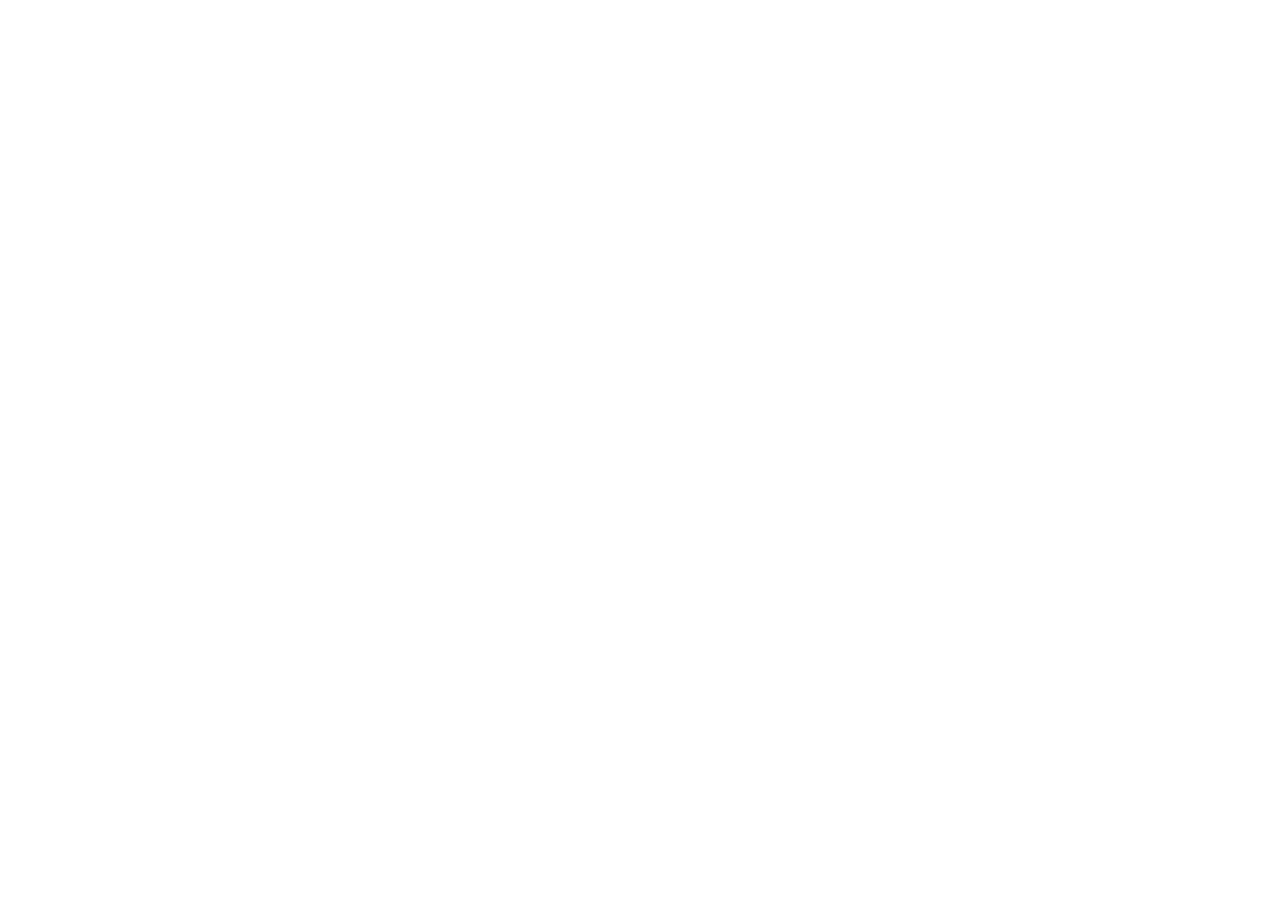
==== src/index.html @ 1d9fc6fa "[JS] Rock Paper Scissor finished" ====
<!DOCTYPE html>
<html lang="en">
<head>
	<meta charset="UTF-8">
	<title></title>
</head>
<body>
	<script>
		"use strict"

		/* randomly return Rock, Paper, or Scissors */
		function computerPlay() {
			let options = ["rock", "paper", "scissor"];
			return options[Math.floor(Math.random() * 3)];
		}

		/* choose what to do */
		function playerPlay() {
			let hand = prompt("Rock, Paper, or Scissor?").toLowerCase()
			return hand;
		}

		/* evaluate */
		function fight(player, computer) {
			let p = player[0];
			let c = computer[0];
			let result = ''
			if(fight.win == undefined) 
				fight.win = 0;
			if(fight.lost == undefined) 
				fight.lost = 0;
			if(fight.draw == undefined) 
				fight.draw = 0;

			if(p=='r' && c=='r') {
				result = "Draw";
				fight.draw++;
			} else if(p=='p' && c=='p') {
				result = "Draw";
				fight.draw++;
			} else if(p=='s' && c=='s') {
				result = "Draw";
				fight.draw++;
			} else if(p=='r' && c=='p') {
				result = "Player Lost.";
				fight.lost++;
			} else if(p=='r' && c=='s') {
				result = "Player Won.";
				fight.win++;
			} else if(p=='p' && c=='r') {
				result = "Player Won.";
				fight.win++;
			} else if(p=='p' && c=='s') {
				result = "Player Lost.";
				fight.lost++;
			} else if(p=='s' && c=='r') {
				result = "Player Lost.";
				fight.lost++;
			} else {
				result = "Player Won.";
				fight.win++;
			}

			return [result, fight.win, fight.lost, fight.draw];
		}

		function play() {
			for(let i=0; i<5; ++i) {
				let computer = computerPlay();
				let player = playerPlay();
				let result = fight(player, computer);

				console.log("Player: [" + player.toUpperCase() +"]");
				console.log("Computer: [" + computer.toUpperCase() + "]");
				console.log("Result: " + result[0] + "\n");
				console.log("Win/Lost/Draw: " + result[1] + "/" + result[2] + "/" + result[3]);
			}
		}

		play();
	</script>
	
</body>
</html>
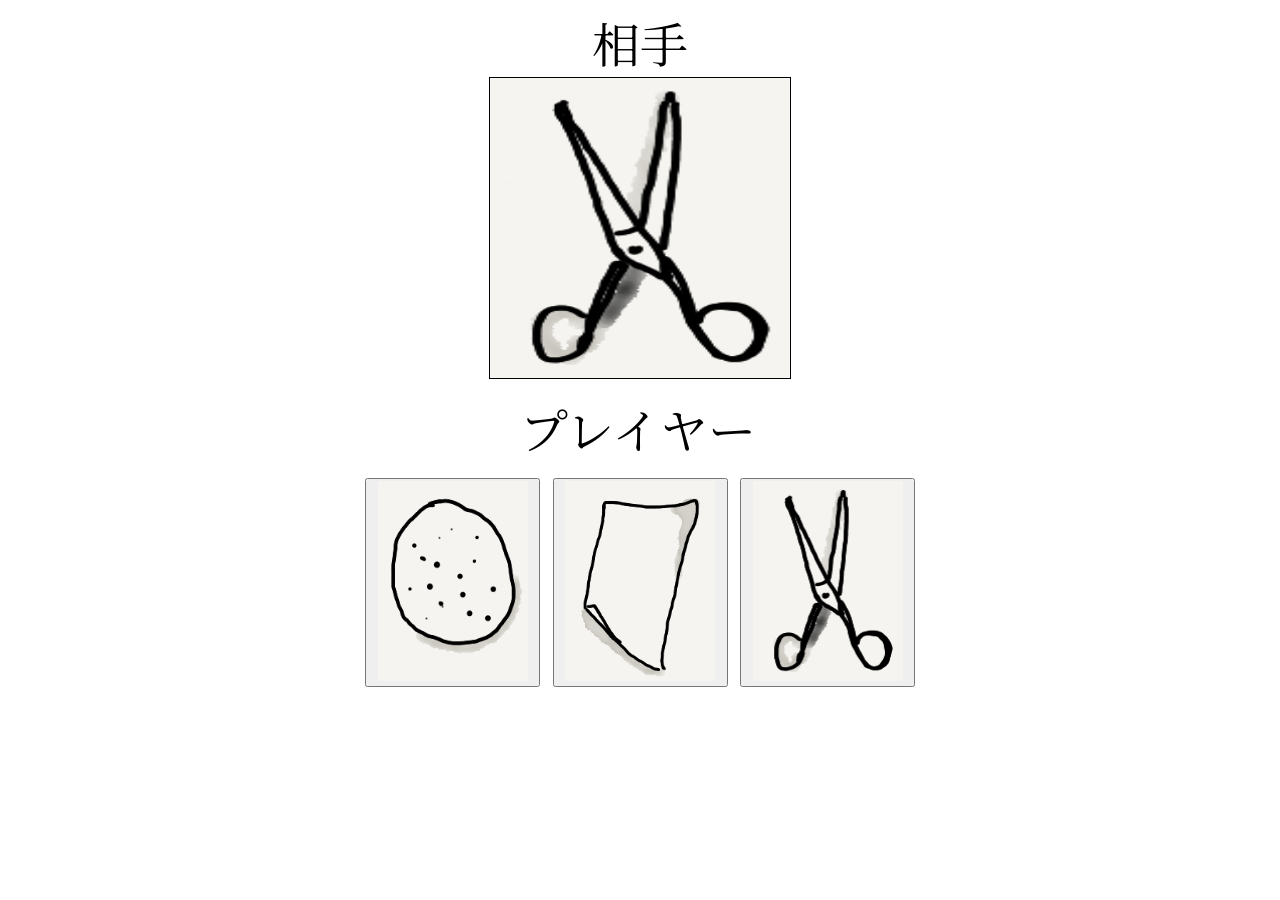
==== commit 6f5980be: "rock paper scissor web project done" ====
--- a/src/index.html
+++ b/src/index.html
@@ -1,84 +1,33 @@
 <!DOCTYPE html>
 <html lang="en">
-<head>
-	<meta charset="UTF-8">
-	<title></title>
-</head>
-<body>
-	<script>
-		"use strict"
-
-		/* randomly return Rock, Paper, or Scissors */
-		function computerPlay() {
-			let options = ["rock", "paper", "scissor"];
-			return options[Math.floor(Math.random() * 3)];
-		}
-
-		/* choose what to do */
-		function playerPlay() {
-			let hand = prompt("Rock, Paper, or Scissor?").toLowerCase()
-			return hand;
-		}
-
-		/* evaluate */
-		function fight(player, computer) {
-			let p = player[0];
-			let c = computer[0];
-			let result = ''
-			if(fight.win == undefined) 
-				fight.win = 0;
-			if(fight.lost == undefined) 
-				fight.lost = 0;
-			if(fight.draw == undefined) 
-				fight.draw = 0;
-
-			if(p=='r' && c=='r') {
-				result = "Draw";
-				fight.draw++;
-			} else if(p=='p' && c=='p') {
-				result = "Draw";
-				fight.draw++;
-			} else if(p=='s' && c=='s') {
-				result = "Draw";
-				fight.draw++;
-			} else if(p=='r' && c=='p') {
-				result = "Player Lost.";
-				fight.lost++;
-			} else if(p=='r' && c=='s') {
-				result = "Player Won.";
-				fight.win++;
-			} else if(p=='p' && c=='r') {
-				result = "Player Won.";
-				fight.win++;
-			} else if(p=='p' && c=='s') {
-				result = "Player Lost.";
-				fight.lost++;
-			} else if(p=='s' && c=='r') {
-				result = "Player Lost.";
-				fight.lost++;
-			} else {
-				result = "Player Won.";
-				fight.win++;
-			}
-
-			return [result, fight.win, fight.lost, fight.draw];
-		}
-
-		function play() {
-			for(let i=0; i<5; ++i) {
-				let computer = computerPlay();
-				let player = playerPlay();
-				let result = fight(player, computer);
-
-				console.log("Player: [" + player.toUpperCase() +"]");
-				console.log("Computer: [" + computer.toUpperCase() + "]");
-				console.log("Result: " + result[0] + "\n");
-				console.log("Win/Lost/Draw: " + result[1] + "/" + result[2] + "/" + result[3]);
-			}
-		}
-
-		play();
-	</script>
-	
-</body>
+	<head>
+		<meta charset="UTF-8">
+		<link rel="stylesheet"  href="../style/style.css">
+		<link href="https://fonts.googleapis.com/css2?family=Noto+Serif+JP:wght@900&display=swap" rel="stylesheet">
+		<title>じゃんけんぽん</title>
+	</head>
+	<body>
+		<div id="game-screen">
+			<span>相手</span>
+			<div id="computer-selection">
+				<img src="../assets/rock.png" alt="computer choice">
+			</div>
+			<span>プレイヤー</span>
+			<div id="player-selection">
+				<button id="btn-rock" value="rock" onclick="playRound(this.value)">
+					<img src="../assets/rock.png" alt="rock">
+				</button>
+				<button id="btn-paper" value="paper" onclick="playRound(this.value)">
+					<img src="../assets/paper.png" alt="paper">
+				</button>
+				<button id="btn-scissor" value="scissor" onclick="playRound(this.value)">
+					<img src="../assets/scissor.png" alt="scissor">
+				</button>
+			</div>
+		</div>
+		<div id="result">
+			<span class="result-final"></span>
+		</div>
+	</body>
+	<script src="../js/logic.js"></script>
 </html>
--- a/style/style.css
+++ b/style/style.css
@@ -0,0 +1,65 @@
+body {
+	font-family: 'Noto Serif JP', serif;
+}
+
+#game-screen {
+	flex-direction: column;
+}
+
+#game-screen span:nth-child(1) {
+	display: block;
+	width: 2em;
+	font-size: 3em;
+	margin: 0 auto;
+}
+
+#game-screen span:nth-child(3) {
+	display: block;
+	width: 5em;
+	font-size: 3em;
+	margin: 15px auto;
+}
+
+#computer-selection {
+	border: 1px solid black;
+	width: 300px;
+	height: 300px;
+	margin: 0 auto;
+}
+
+#computer-selection img {
+	width: 300px;
+	height: 300px;
+}
+
+div#player-selection {
+	display: flex;
+	justify-content: space-between;
+	width: 550px;
+	margin: 0 auto;
+}
+
+#player-selection button img {
+	width: 150px;
+	height: 200px;
+}
+
+#player-selection button {
+	width: 175px;
+}
+
+#result {
+	width: 300px;
+	margin: 10px auto;
+}
+
+.result-final {
+	font-size: 1.5em;
+	text-align: center;
+}
+
+button:disabled,
+button[disabled]{
+	border: 2px solid #ff00009e;
+	background-color: #ff00009e;
+}
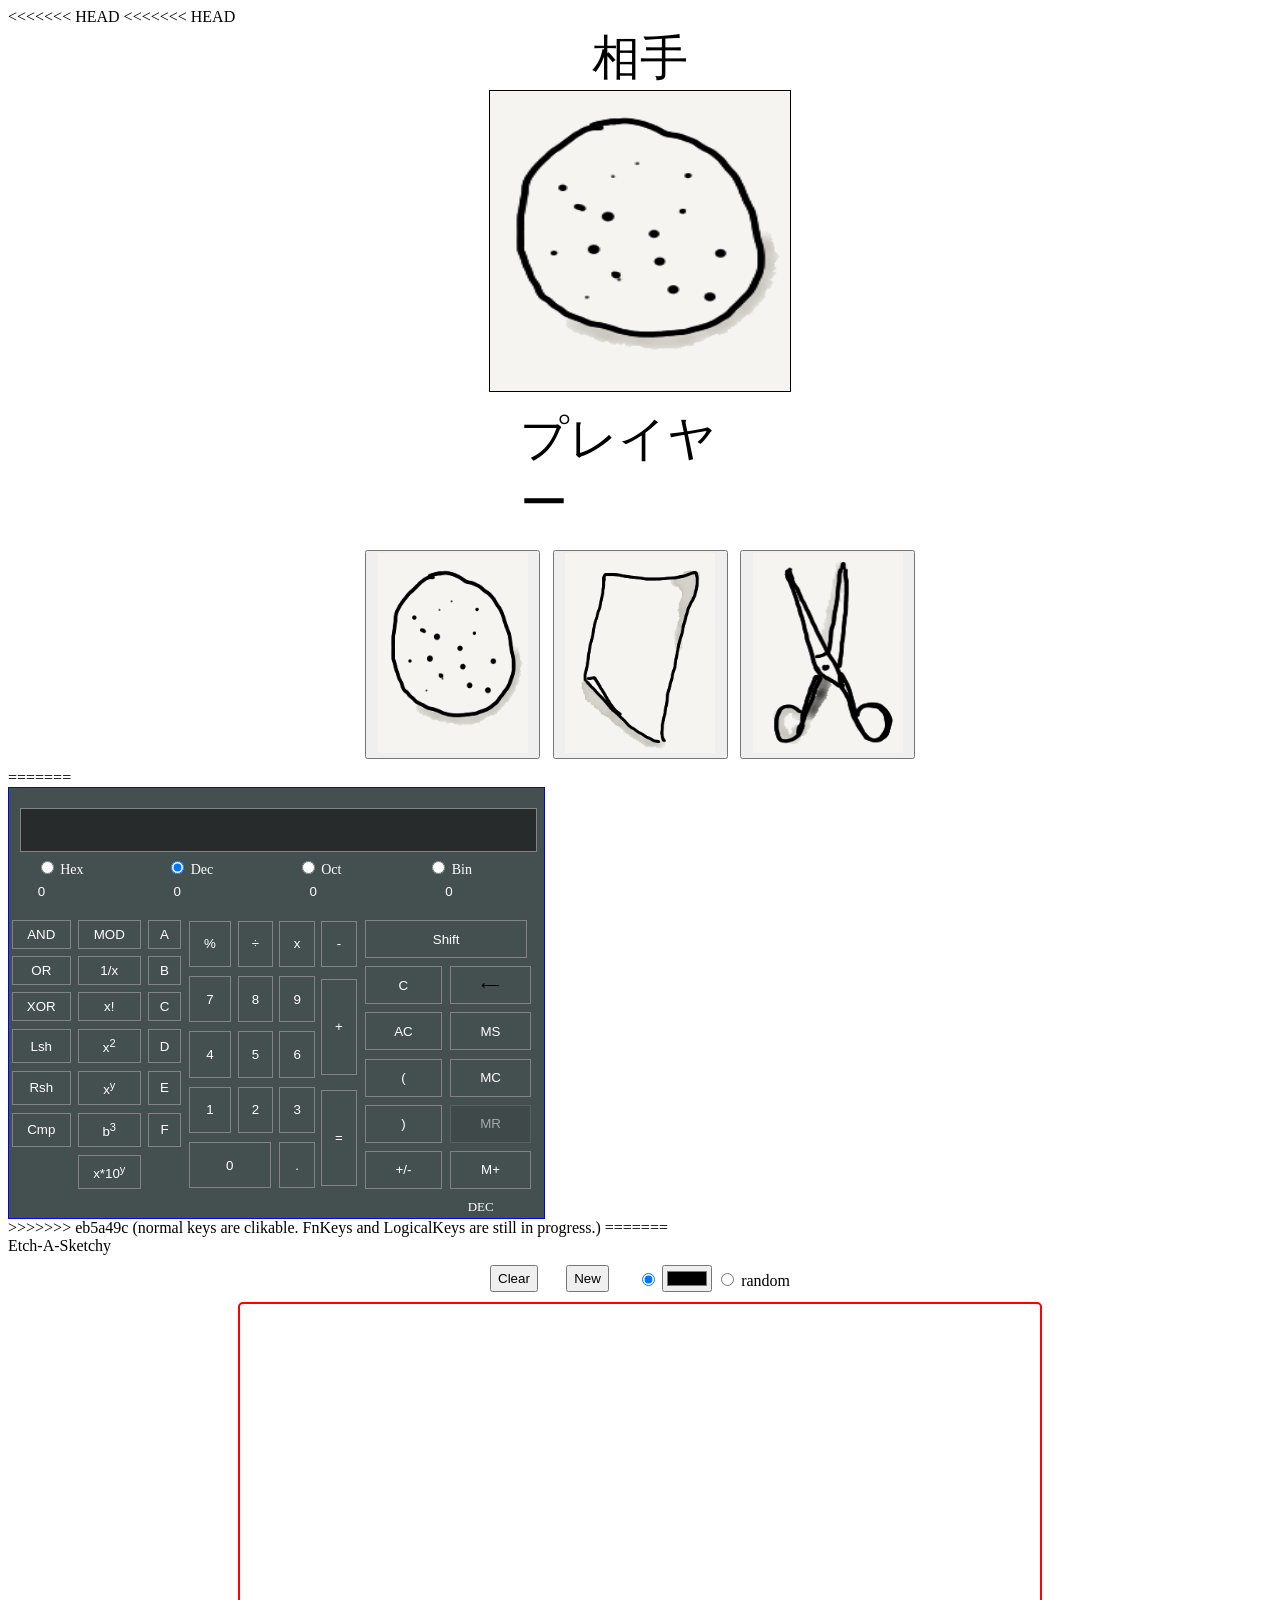
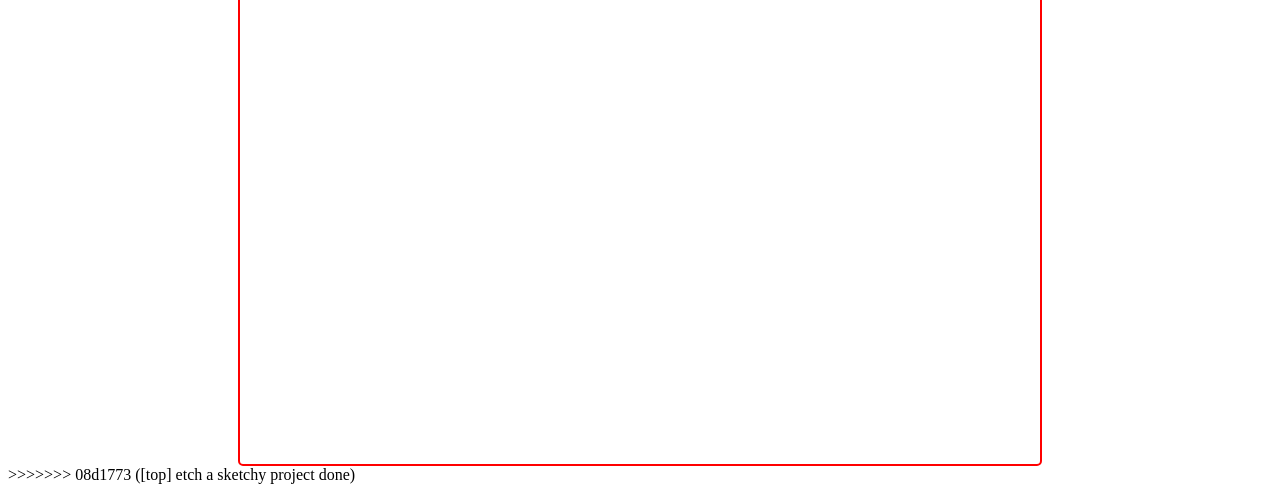
==== commit d8bfcc80: "[top] etch a sketchy project done" ====
--- a/src/index.html
+++ b/src/index.html
@@ -2,6 +2,8 @@
 <html lang="en">
 	<head>
 		<meta charset="UTF-8">
+<<<<<<< HEAD
+<<<<<<< HEAD
 		<link rel="stylesheet"  href="../style/style.css">
 		<link href="https://fonts.googleapis.com/css2?family=Noto+Serif+JP:wght@900&display=swap" rel="stylesheet">
 		<title>じゃんけんぽん</title>
@@ -28,6 +30,165 @@
 		<div id="result">
 			<span class="result-final"></span>
 		</div>
+=======
+		<link rel="stylesheet" href="../style/style.css">
+		<title>Calculator</title>
+	</head>
+	<body>
+		<div id="calc-body">
+			<div id="display">
+				<input type="text" value="" name="display">
+			</div>
+			<div id="keys">
+				<div id="base-option">
+					<div class="base-radio">
+						<span>
+						<input type="radio" name="base" value="hex"> 
+						<label for="hex">Hex</label>
+						</span>
+						<span>
+						<input type="radio" name="base" value="dec" checked>
+						<label for="dec">Dec</label>
+						</span>
+						<span>
+						<input type="radio" name="base" value="oct">
+						<label for="oct">Oct</label>
+						</span>
+						<span>
+						<input type="radio" name="base" value="bin">
+						<label for="bin">Bin</label>
+						</span>
+					</div>
+					<div class="base-value">
+						<input type="text" value="0" name="hex-value" disabled>
+						<input type="text" value="0" name="dec-value" disabled>
+						<input type="text" value="0" name="oct-value" disabled>
+						<input type="text" value="0" name="bin-value" disabled>
+					</div>
+				</div>
+				<div id="keypads">
+					<div id="logical-keys">
+						<table>
+							<tr>
+								<td><button id="btn-and">AND</button></td>
+								<td><button id="btn-mod">MOD</button></td>
+								<td><button id="btn-A">A</button></td>
+							</tr>
+							<tr>
+								<td><button id="btn-or">OR</button></td>
+								<td><button id="btn-one-over-x">1/x</button></td>
+								<td><button id="btn-B">B</button></td>
+							</tr>
+							<tr>
+								<td><button id="btn-xor">XOR</button></td>
+								<td><button id="btn-fact">x!</button></td>
+								<td><button id="btn-C">C</button></td>
+							</tr>
+							<tr>
+								<td><button id="btn-Lshift">Lsh</button></td>
+								<td><button id="btn-square">x<sup>2</sup></button></td>
+								<td><button id="btn-D">D</button></td>
+							</tr>
+							<tr>
+								<td><button id="btn-Rshift">Rsh</button></td>
+								<td><button id="btn-xtoy">x<sup>y</sup></button></td>
+								<td><button id="btn-E">E</button></td>
+							</tr>
+							<tr>
+								<td><button id="btn-cmp">Cmp</button></td>
+								<td><button id="btn-cube">b<sup>3</sup></button></td>
+								<td><button id="btn-F">F</button></td>
+							</tr>
+							<tr>
+								<td></td>
+								<td><button id="btn-xto10y">x*10<sup>y</sup></button></td>
+								<td></td>
+							</tr>
+						</table>
+					</div>
+					<div id="normal-keys">
+						<table>
+							<tr>
+								<td><button id="btn-mod" value="%">%</button></td>
+								<td><button id="btn-div" value="/">÷</button></td>
+								<td><button id="btn-mult" value="*">x</button></td>
+								<td><button id="btn-subt" value="-">-</button></td>
+							</tr>
+							<tr>
+								<td><button id="btn-7" value="7">7</button></td>
+								<td><button id="btn-8" value="8">8</button></td>
+								<td><button id="btn-9" value="9">9</button></td>
+								<td rowspan="2" height="20px"><button id="btn-plus" value="+">+</button></td>
+							</tr>
+							<tr>
+								<td><button id="btn-4" value="4">4</button></td>
+								<td><button id="btn-5" value="5">5</button></td>
+								<td><button id="btn-6" value="6">6</button></td>
+							</tr>
+							<tr>
+								<td><button id="btn-1" value="1">1</button></td>
+								<td><button id="btn-2" value="2">2</button></td>
+								<td><button id="btn-3" value="3">3</button></td>
+								<td rowspan='2' height="20px"><button id="btn-eq" value="=">=</button></td>
+							</tr>
+							<tr>
+								<td colspan='2'><button id="btn-0" value="0">0</button></td>
+								<td><button id="btn-dot" value=".">.</button></td>
+							</tr>
+						</table>
+					</div>
+					<div id="fn-keys">
+						<table>
+							<tr>
+								<td colspan="2"><button id="btn-shift">Shift</button></td>
+							</tr>
+							<tr>
+								<td><button id="btn-clear" value="C">C</button></td>
+								<td><button id="btn-backspace" style="color: black" value="backspace">⟵</button></td>
+							</tr>
+							<tr>
+								<td><button id="btn-ac" value="AC">AC</button></td>
+								<td><button id="btn-ms" value="MS">MS</button></td>
+							</tr>
+							<tr>
+								<td><button id="btn-open-p" value="(">(</button></td>
+								<td><button id="btn-mc" value="MC">MC</button></td>
+							</tr>
+							<tr>
+								<td><button id="btn-close-p" value=")">)</button></td>
+								<td><button id="btn-mr" value="MR" disabled>MR</button></td>
+							</tr>
+							<tr>
+								<td><button id="btn-plus-minus" value="+-">+/-</button></td>
+								<td><button id="btn-mplus" value="M+">M+</button></td>
+							</tr>
+						</table>
+						<div class="current-type">DEC</div>
+					</div>
+				</div>
+			</div>
+		</div>
+>>>>>>> eb5a49c (normal keys are clikable. FnKeys and LogicalKeys are still in progress.)
+=======
+		<link rel="stylesheet" href="../style/style.css">
+		<title>Etch-A-Sketchy</title>
+	</head>
+	<body>
+		<header>Etch-A-Sketchy</header>
+		<main>
+			<div class="option">
+				<button id="btn-clear">Clear</button>
+				<button id="btn-new">New</button>
+				<div class="color">
+					<input type="radio" name="color" value="pencil-color" checked> 
+					<label for="pencil-color"><input id="pencil-color" type="color"></label>
+					<input type="radio" name="color" value="random">
+					<label for="random">random</label>
+				</div>
+			</div>
+			<div class="container"></div>
+		</main>
+>>>>>>> 08d1773 ([top] etch a sketchy project done)
 	</body>
 	<script src="../js/logic.js"></script>
 </html>
--- a/style/style.css
+++ b/style/style.css
@@ -1,4 +1,6 @@
+<<<<<<< HEAD
 body {
+<<<<<<< HEAD
 	font-family: 'Noto Serif JP', serif;
 }
 
@@ -62,4 +64,165 @@
 button[disabled]{
 	border: 2px solid #ff00009e;
 	background-color: #ff00009e;
-}
+=======
+	font-weight: bold;
+}
+#calc-body {
+	border: 1px solid blue;
+	width: 535px;
+	height: 430px;
+
+	background-color: #444f50;
+}
+
+#display {
+	width: 96%;
+	height: 40px;
+	margin: 0 auto;
+	margin-top: 20px;
+	margin-bottom: 10px;
+}
+
+#display input {
+	width: 98%;
+	height: 40px;
+	margin: 0 auto;
+	text-align: right;
+	border: 0.5px solid #838383;
+	padding-right: 10px;
+
+	color: white;
+	background-color: #272b2b;
+	font-size: 16px;
+}
+
+#base-option {
+	display: flex;
+	flex-direction: column;
+	width: 90%;
+	margin: 0 auto;
+	font-size: 14px;
+	color: white;
+	font-weight: normal;
+}
+
+div.base-radio {
+	display: flex;
+	justify-content: space-between;
+}
+
+div.base-radio span {
+	width: 90px;;
+}
+
+div.base-value {
+	display: flex;
+	justify-content: space-between;
+	text-align: left;
+	padding-top: 5px;
+	margin-bottom: -5px;
+}
+
+div.base-value input {
+	width: 70px;
+	border: none;
+	background-color: #444f50;
+	color: white;
+}
+
+#keypads {
+	display: flex;
+	margin-top: 5px;
+}
+
+#logical-keys,
+#normal-keys,
+#fn-keys {
+	height: 310px;
+	width: 33%;
+}
+
+#logical-keys table,
+#normal-keys table,
+#fn-keys table {
+	width: 100%;
+	height: 90%;
+	margin-top: 15px;
+}
+
+#logical-keys button, 
+#normal-keys button,
+#fn-keys button {
+	width: 95%;
+	height: 90%;
+
+	background-color: #444f50;
+	color: white;
+	border: 1px solid #838383;
+}
+
+div.current-type {
+	float: right;
+	color: white;
+	margin: 5px 45px 20px 0;
+	font-size: 13px;
+}
+
+#logical-keys button:hover,
+#normal-keys button:hover,
+#fn-keys button:hover {
+	border: 1px solid #7bceff;
+}
+
+#logical-keys button:active,
+#normal-keys button:active,
+#fn-keys button:active {
+	background-color: rgb(255,255,255,0.3);
+>>>>>>> eb5a49c (normal keys are clikable. FnKeys and LogicalKeys are still in progress.)
+}
+
+
+#logical-keys button:disabled,
+#normal-keys button:disabled,
+#fn-keys button:disabled {
+	background-color: #15000012;
+	border: 1px solid #ffffff21;
+	color: #ffffff87;
+}
+=======
+header {
+	width: 500px;
+	text-align: center;
+	margin: 15px auto;
+	font-size: 2em;
+	font-weight: bold;
+}
+
+div.container {
+	display: flex;
+	flex-direction: column;
+	width: 800px;
+	height: 760px;
+	margin: 0 auto;
+	border: 2px solid red;
+	border-radius: 5px;
+}
+
+div.horizontal {
+	display: flex;
+	height: 100%;
+}
+
+div.vertical {
+	display: flex;
+	border: 0.5px solid #00000080;
+	width: 100%;
+}
+
+div.option {
+	display: flex;
+	justify-content: space-between;
+	width: 300px;
+	margin: 10px auto;
+}
+>>>>>>> 08d1773 ([top] etch a sketchy project done)
--- a/style/style.css
+++ b/style/style.css
@@ -1,4 +1,6 @@
+<<<<<<< HEAD
 body {
+<<<<<<< HEAD
 	font-family: 'Noto Serif JP', serif;
 }
 
@@ -62,4 +64,165 @@
 button[disabled]{
 	border: 2px solid #ff00009e;
 	background-color: #ff00009e;
-}
+=======
+	font-weight: bold;
+}
+#calc-body {
+	border: 1px solid blue;
+	width: 535px;
+	height: 430px;
+
+	background-color: #444f50;
+}
+
+#display {
+	width: 96%;
+	height: 40px;
+	margin: 0 auto;
+	margin-top: 20px;
+	margin-bottom: 10px;
+}
+
+#display input {
+	width: 98%;
+	height: 40px;
+	margin: 0 auto;
+	text-align: right;
+	border: 0.5px solid #838383;
+	padding-right: 10px;
+
+	color: white;
+	background-color: #272b2b;
+	font-size: 16px;
+}
+
+#base-option {
+	display: flex;
+	flex-direction: column;
+	width: 90%;
+	margin: 0 auto;
+	font-size: 14px;
+	color: white;
+	font-weight: normal;
+}
+
+div.base-radio {
+	display: flex;
+	justify-content: space-between;
+}
+
+div.base-radio span {
+	width: 90px;;
+}
+
+div.base-value {
+	display: flex;
+	justify-content: space-between;
+	text-align: left;
+	padding-top: 5px;
+	margin-bottom: -5px;
+}
+
+div.base-value input {
+	width: 70px;
+	border: none;
+	background-color: #444f50;
+	color: white;
+}
+
+#keypads {
+	display: flex;
+	margin-top: 5px;
+}
+
+#logical-keys,
+#normal-keys,
+#fn-keys {
+	height: 310px;
+	width: 33%;
+}
+
+#logical-keys table,
+#normal-keys table,
+#fn-keys table {
+	width: 100%;
+	height: 90%;
+	margin-top: 15px;
+}
+
+#logical-keys button, 
+#normal-keys button,
+#fn-keys button {
+	width: 95%;
+	height: 90%;
+
+	background-color: #444f50;
+	color: white;
+	border: 1px solid #838383;
+}
+
+div.current-type {
+	float: right;
+	color: white;
+	margin: 5px 45px 20px 0;
+	font-size: 13px;
+}
+
+#logical-keys button:hover,
+#normal-keys button:hover,
+#fn-keys button:hover {
+	border: 1px solid #7bceff;
+}
+
+#logical-keys button:active,
+#normal-keys button:active,
+#fn-keys button:active {
+	background-color: rgb(255,255,255,0.3);
+>>>>>>> eb5a49c (normal keys are clikable. FnKeys and LogicalKeys are still in progress.)
+}
+
+
+#logical-keys button:disabled,
+#normal-keys button:disabled,
+#fn-keys button:disabled {
+	background-color: #15000012;
+	border: 1px solid #ffffff21;
+	color: #ffffff87;
+}
+=======
+header {
+	width: 500px;
+	text-align: center;
+	margin: 15px auto;
+	font-size: 2em;
+	font-weight: bold;
+}
+
+div.container {
+	display: flex;
+	flex-direction: column;
+	width: 800px;
+	height: 760px;
+	margin: 0 auto;
+	border: 2px solid red;
+	border-radius: 5px;
+}
+
+div.horizontal {
+	display: flex;
+	height: 100%;
+}
+
+div.vertical {
+	display: flex;
+	border: 0.5px solid #00000080;
+	width: 100%;
+}
+
+div.option {
+	display: flex;
+	justify-content: space-between;
+	width: 300px;
+	margin: 10px auto;
+}
+>>>>>>> 08d1773 ([top] etch a sketchy project done)
--- a/style/style.css
+++ b/style/style.css
@@ -1,4 +1,6 @@
+<<<<<<< HEAD
 body {
+<<<<<<< HEAD
 	font-family: 'Noto Serif JP', serif;
 }
 
@@ -62,4 +64,165 @@
 button[disabled]{
 	border: 2px solid #ff00009e;
 	background-color: #ff00009e;
-}
+=======
+	font-weight: bold;
+}
+#calc-body {
+	border: 1px solid blue;
+	width: 535px;
+	height: 430px;
+
+	background-color: #444f50;
+}
+
+#display {
+	width: 96%;
+	height: 40px;
+	margin: 0 auto;
+	margin-top: 20px;
+	margin-bottom: 10px;
+}
+
+#display input {
+	width: 98%;
+	height: 40px;
+	margin: 0 auto;
+	text-align: right;
+	border: 0.5px solid #838383;
+	padding-right: 10px;
+
+	color: white;
+	background-color: #272b2b;
+	font-size: 16px;
+}
+
+#base-option {
+	display: flex;
+	flex-direction: column;
+	width: 90%;
+	margin: 0 auto;
+	font-size: 14px;
+	color: white;
+	font-weight: normal;
+}
+
+div.base-radio {
+	display: flex;
+	justify-content: space-between;
+}
+
+div.base-radio span {
+	width: 90px;;
+}
+
+div.base-value {
+	display: flex;
+	justify-content: space-between;
+	text-align: left;
+	padding-top: 5px;
+	margin-bottom: -5px;
+}
+
+div.base-value input {
+	width: 70px;
+	border: none;
+	background-color: #444f50;
+	color: white;
+}
+
+#keypads {
+	display: flex;
+	margin-top: 5px;
+}
+
+#logical-keys,
+#normal-keys,
+#fn-keys {
+	height: 310px;
+	width: 33%;
+}
+
+#logical-keys table,
+#normal-keys table,
+#fn-keys table {
+	width: 100%;
+	height: 90%;
+	margin-top: 15px;
+}
+
+#logical-keys button, 
+#normal-keys button,
+#fn-keys button {
+	width: 95%;
+	height: 90%;
+
+	background-color: #444f50;
+	color: white;
+	border: 1px solid #838383;
+}
+
+div.current-type {
+	float: right;
+	color: white;
+	margin: 5px 45px 20px 0;
+	font-size: 13px;
+}
+
+#logical-keys button:hover,
+#normal-keys button:hover,
+#fn-keys button:hover {
+	border: 1px solid #7bceff;
+}
+
+#logical-keys button:active,
+#normal-keys button:active,
+#fn-keys button:active {
+	background-color: rgb(255,255,255,0.3);
+>>>>>>> eb5a49c (normal keys are clikable. FnKeys and LogicalKeys are still in progress.)
+}
+
+
+#logical-keys button:disabled,
+#normal-keys button:disabled,
+#fn-keys button:disabled {
+	background-color: #15000012;
+	border: 1px solid #ffffff21;
+	color: #ffffff87;
+}
+=======
+header {
+	width: 500px;
+	text-align: center;
+	margin: 15px auto;
+	font-size: 2em;
+	font-weight: bold;
+}
+
+div.container {
+	display: flex;
+	flex-direction: column;
+	width: 800px;
+	height: 760px;
+	margin: 0 auto;
+	border: 2px solid red;
+	border-radius: 5px;
+}
+
+div.horizontal {
+	display: flex;
+	height: 100%;
+}
+
+div.vertical {
+	display: flex;
+	border: 0.5px solid #00000080;
+	width: 100%;
+}
+
+div.option {
+	display: flex;
+	justify-content: space-between;
+	width: 300px;
+	margin: 10px auto;
+}
+>>>>>>> 08d1773 ([top] etch a sketchy project done)
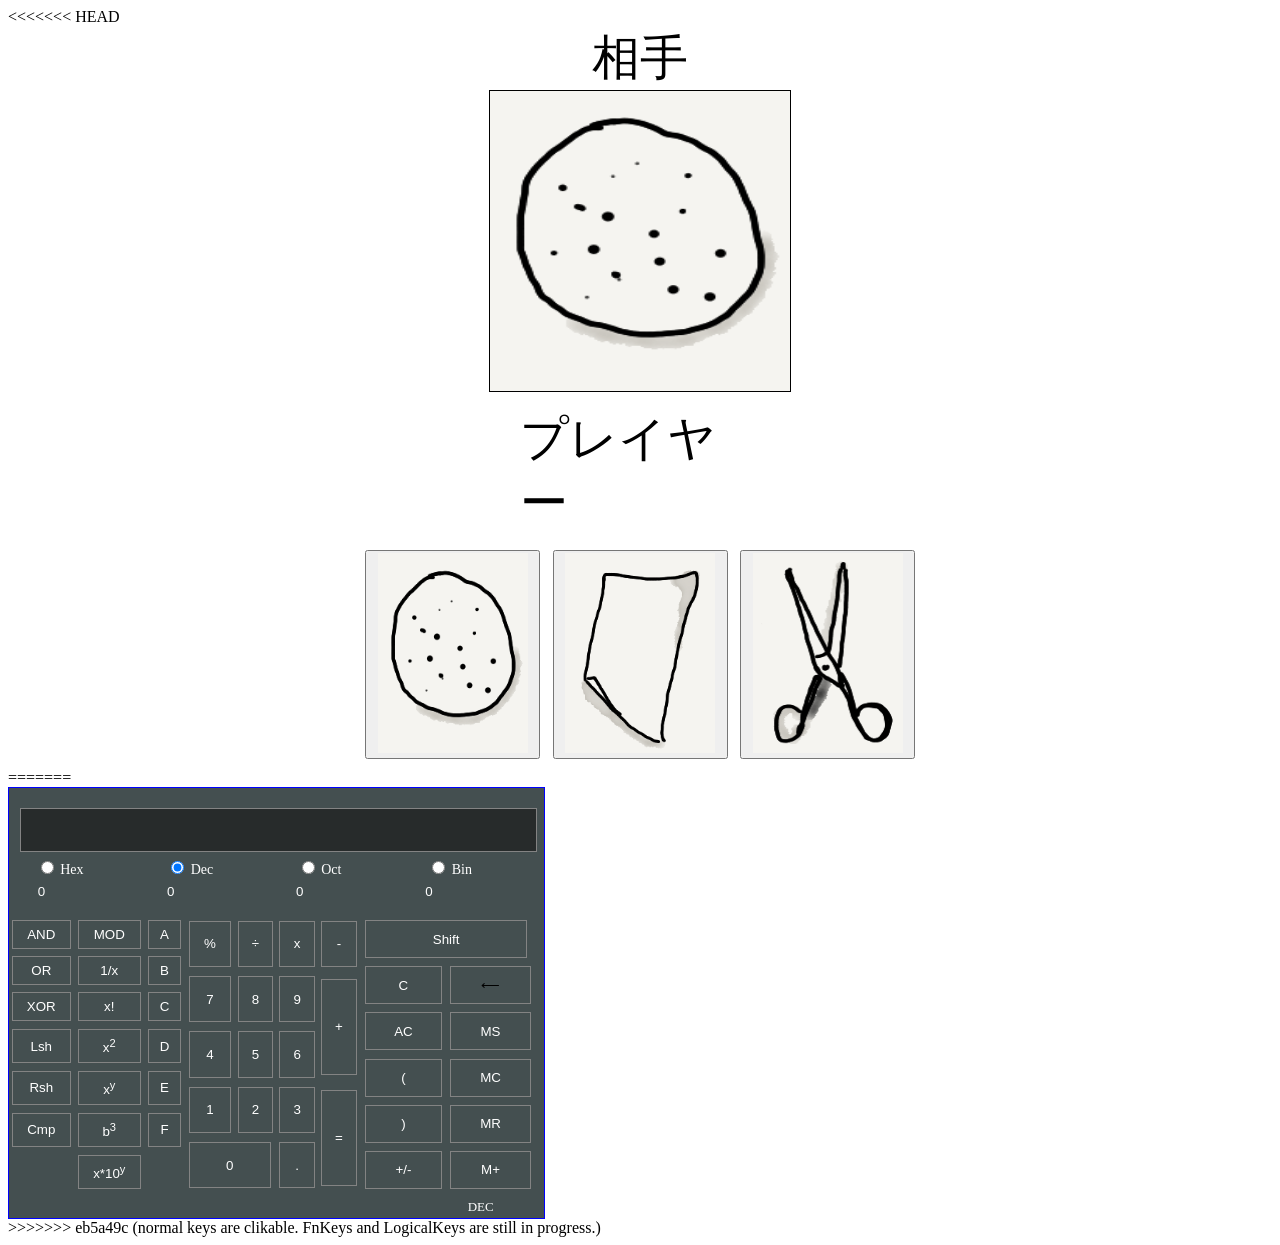
==== commit adc9dd75: "normal keys are clikable. FnKeys and LogicalKeys are still in progress." ====
--- a/src/index.html
+++ b/src/index.html
@@ -2,7 +2,6 @@
 <html lang="en">
 	<head>
 		<meta charset="UTF-8">
-<<<<<<< HEAD
 <<<<<<< HEAD
 		<link rel="stylesheet"  href="../style/style.css">
 		<link href="https://fonts.googleapis.com/css2?family=Noto+Serif+JP:wght@900&display=swap" rel="stylesheet">
@@ -144,7 +143,7 @@
 							</tr>
 							<tr>
 								<td><button id="btn-clear" value="C">C</button></td>
-								<td><button id="btn-backspace" style="color: black" value="backspace">⟵</button></td>
+								<td><button id="btn-backspack" style="color: black" value="backspack">⟵</button></td>
 							</tr>
 							<tr>
 								<td><button id="btn-ac" value="AC">AC</button></td>
@@ -156,7 +155,7 @@
 							</tr>
 							<tr>
 								<td><button id="btn-close-p" value=")">)</button></td>
-								<td><button id="btn-mr" value="MR" disabled>MR</button></td>
+								<td><button id="btn-mr" value="MR">MR</button></td>
 							</tr>
 							<tr>
 								<td><button id="btn-plus-minus" value="+-">+/-</button></td>
@@ -169,26 +168,6 @@
 			</div>
 		</div>
 >>>>>>> eb5a49c (normal keys are clikable. FnKeys and LogicalKeys are still in progress.)
-=======
-		<link rel="stylesheet" href="../style/style.css">
-		<title>Etch-A-Sketchy</title>
-	</head>
-	<body>
-		<header>Etch-A-Sketchy</header>
-		<main>
-			<div class="option">
-				<button id="btn-clear">Clear</button>
-				<button id="btn-new">New</button>
-				<div class="color">
-					<input type="radio" name="color" value="pencil-color" checked> 
-					<label for="pencil-color"><input id="pencil-color" type="color"></label>
-					<input type="radio" name="color" value="random">
-					<label for="random">random</label>
-				</div>
-			</div>
-			<div class="container"></div>
-		</main>
->>>>>>> 08d1773 ([top] etch a sketchy project done)
 	</body>
 	<script src="../js/logic.js"></script>
 </html>
--- a/style/style.css
+++ b/style/style.css
@@ -1,4 +1,3 @@
-<<<<<<< HEAD
 body {
 <<<<<<< HEAD
 	font-family: 'Noto Serif JP', serif;
@@ -124,7 +123,7 @@
 }
 
 div.base-value input {
-	width: 70px;
+	width: 90px;
 	border: none;
 	background-color: #444f50;
 	color: white;
@@ -171,7 +170,7 @@
 #logical-keys button:hover,
 #normal-keys button:hover,
 #fn-keys button:hover {
-	border: 1px solid #7bceff;
+	border: 1px solid #6d9fff;
 }
 
 #logical-keys button:active,
@@ -180,49 +179,3 @@
 	background-color: rgb(255,255,255,0.3);
 >>>>>>> eb5a49c (normal keys are clikable. FnKeys and LogicalKeys are still in progress.)
 }
-
-
-#logical-keys button:disabled,
-#normal-keys button:disabled,
-#fn-keys button:disabled {
-	background-color: #15000012;
-	border: 1px solid #ffffff21;
-	color: #ffffff87;
-}
-=======
-header {
-	width: 500px;
-	text-align: center;
-	margin: 15px auto;
-	font-size: 2em;
-	font-weight: bold;
-}
-
-div.container {
-	display: flex;
-	flex-direction: column;
-	width: 800px;
-	height: 760px;
-	margin: 0 auto;
-	border: 2px solid red;
-	border-radius: 5px;
-}
-
-div.horizontal {
-	display: flex;
-	height: 100%;
-}
-
-div.vertical {
-	display: flex;
-	border: 0.5px solid #00000080;
-	width: 100%;
-}
-
-div.option {
-	display: flex;
-	justify-content: space-between;
-	width: 300px;
-	margin: 10px auto;
-}
->>>>>>> 08d1773 ([top] etch a sketchy project done)
--- a/style/style.css
+++ b/style/style.css
@@ -1,4 +1,3 @@
-<<<<<<< HEAD
 body {
 <<<<<<< HEAD
 	font-family: 'Noto Serif JP', serif;
@@ -124,7 +123,7 @@
 }
 
 div.base-value input {
-	width: 70px;
+	width: 90px;
 	border: none;
 	background-color: #444f50;
 	color: white;
@@ -171,7 +170,7 @@
 #logical-keys button:hover,
 #normal-keys button:hover,
 #fn-keys button:hover {
-	border: 1px solid #7bceff;
+	border: 1px solid #6d9fff;
 }
 
 #logical-keys button:active,
@@ -180,49 +179,3 @@
 	background-color: rgb(255,255,255,0.3);
 >>>>>>> eb5a49c (normal keys are clikable. FnKeys and LogicalKeys are still in progress.)
 }
-
-
-#logical-keys button:disabled,
-#normal-keys button:disabled,
-#fn-keys button:disabled {
-	background-color: #15000012;
-	border: 1px solid #ffffff21;
-	color: #ffffff87;
-}
-=======
-header {
-	width: 500px;
-	text-align: center;
-	margin: 15px auto;
-	font-size: 2em;
-	font-weight: bold;
-}
-
-div.container {
-	display: flex;
-	flex-direction: column;
-	width: 800px;
-	height: 760px;
-	margin: 0 auto;
-	border: 2px solid red;
-	border-radius: 5px;
-}
-
-div.horizontal {
-	display: flex;
-	height: 100%;
-}
-
-div.vertical {
-	display: flex;
-	border: 0.5px solid #00000080;
-	width: 100%;
-}
-
-div.option {
-	display: flex;
-	justify-content: space-between;
-	width: 300px;
-	margin: 10px auto;
-}
->>>>>>> 08d1773 ([top] etch a sketchy project done)
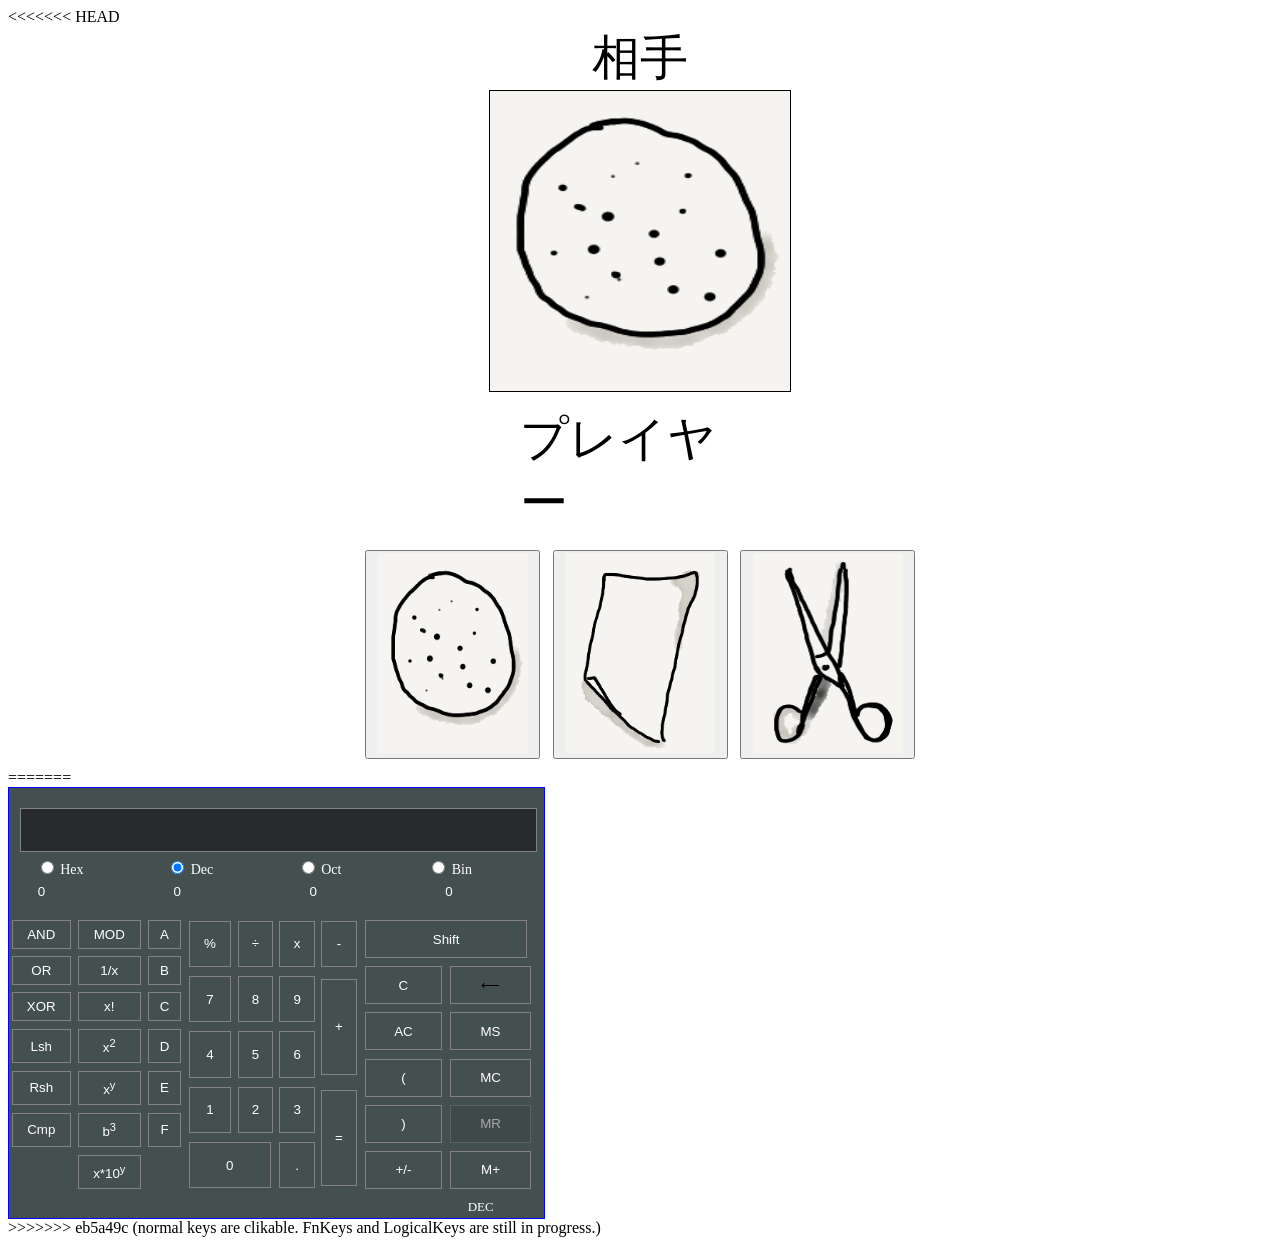
==== commit 203a03b4: "[update] fn-keys are functional. Fn-Keys are now all valid except Shift. - C/AC, parenthesis, plus/m" ====
--- a/src/index.html
+++ b/src/index.html
@@ -143,7 +143,7 @@
 							</tr>
 							<tr>
 								<td><button id="btn-clear" value="C">C</button></td>
-								<td><button id="btn-backspack" style="color: black" value="backspack">⟵</button></td>
+								<td><button id="btn-backspace" style="color: black" value="backspace">⟵</button></td>
 							</tr>
 							<tr>
 								<td><button id="btn-ac" value="AC">AC</button></td>
@@ -155,7 +155,7 @@
 							</tr>
 							<tr>
 								<td><button id="btn-close-p" value=")">)</button></td>
-								<td><button id="btn-mr" value="MR">MR</button></td>
+								<td><button id="btn-mr" value="MR" disabled>MR</button></td>
 							</tr>
 							<tr>
 								<td><button id="btn-plus-minus" value="+-">+/-</button></td>
--- a/style/style.css
+++ b/style/style.css
@@ -123,7 +123,7 @@
 }
 
 div.base-value input {
-	width: 90px;
+	width: 70px;
 	border: none;
 	background-color: #444f50;
 	color: white;
@@ -170,7 +170,7 @@
 #logical-keys button:hover,
 #normal-keys button:hover,
 #fn-keys button:hover {
-	border: 1px solid #6d9fff;
+	border: 1px solid #7bceff;
 }
 
 #logical-keys button:active,
@@ -179,3 +179,12 @@
 	background-color: rgb(255,255,255,0.3);
 >>>>>>> eb5a49c (normal keys are clikable. FnKeys and LogicalKeys are still in progress.)
 }
+
+
+#logical-keys button:disabled,
+#normal-keys button:disabled,
+#fn-keys button:disabled {
+	background-color: #15000012;
+	border: 1px solid #ffffff21;
+	color: #ffffff87;
+}
--- a/style/style.css
+++ b/style/style.css
@@ -123,7 +123,7 @@
 }
 
 div.base-value input {
-	width: 90px;
+	width: 70px;
 	border: none;
 	background-color: #444f50;
 	color: white;
@@ -170,7 +170,7 @@
 #logical-keys button:hover,
 #normal-keys button:hover,
 #fn-keys button:hover {
-	border: 1px solid #6d9fff;
+	border: 1px solid #7bceff;
 }
 
 #logical-keys button:active,
@@ -179,3 +179,12 @@
 	background-color: rgb(255,255,255,0.3);
 >>>>>>> eb5a49c (normal keys are clikable. FnKeys and LogicalKeys are still in progress.)
 }
+
+
+#logical-keys button:disabled,
+#normal-keys button:disabled,
+#fn-keys button:disabled {
+	background-color: #15000012;
+	border: 1px solid #ffffff21;
+	color: #ffffff87;
+}
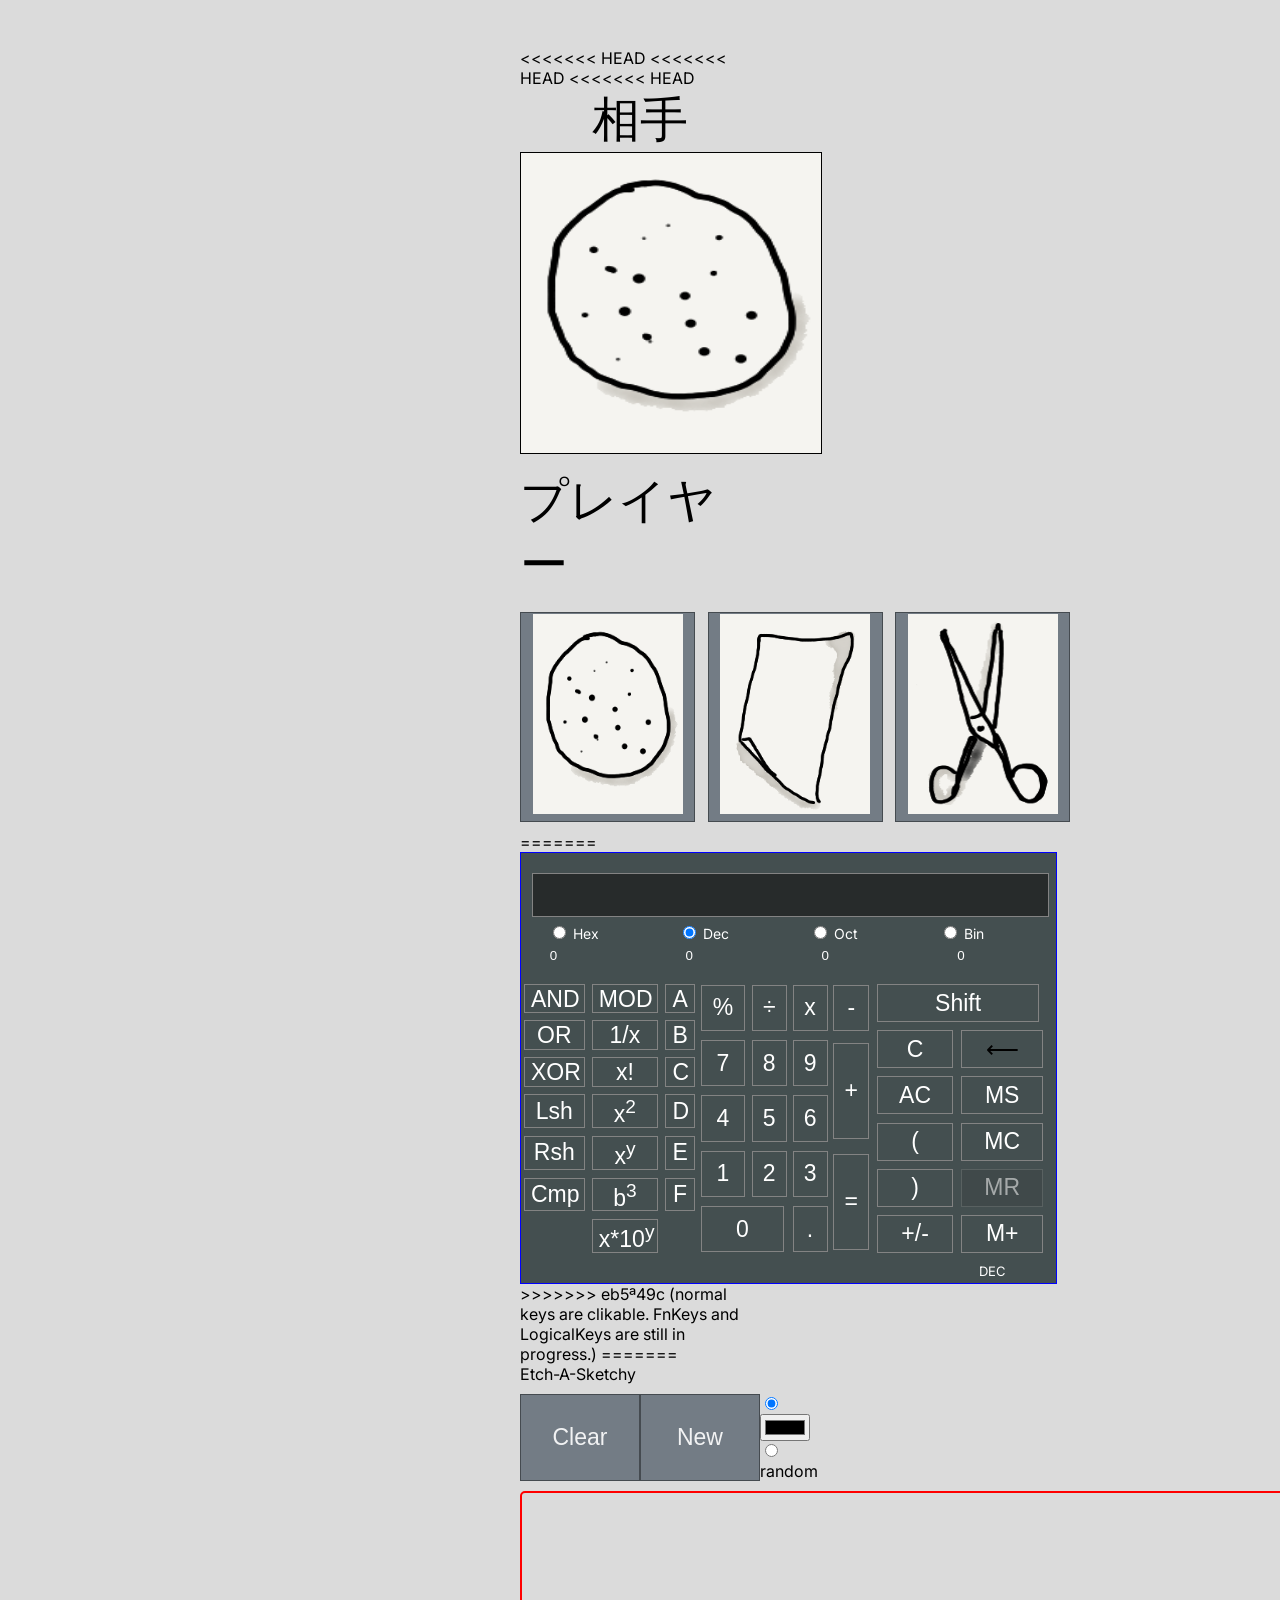
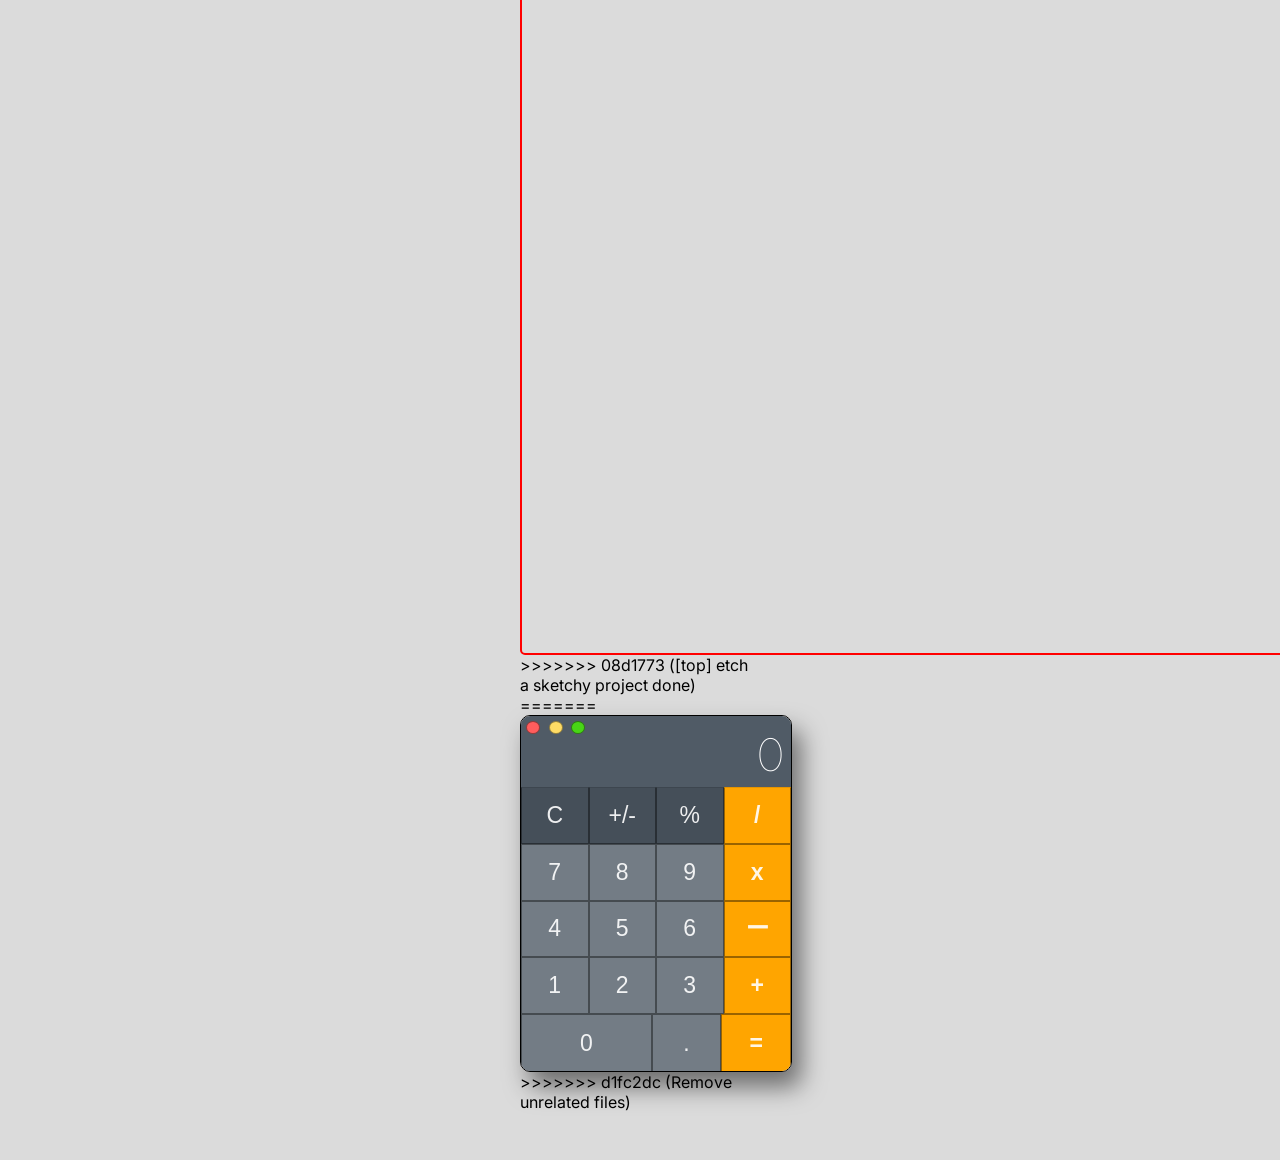
==== commit cfb05dc5: "Remove unrelated files" ====
--- a/src/index.html
+++ b/src/index.html
@@ -1,7 +1,9 @@
 <!DOCTYPE html>
 <html lang="en">
+<<<<<<< HEAD
 	<head>
 		<meta charset="UTF-8">
+<<<<<<< HEAD
 <<<<<<< HEAD
 		<link rel="stylesheet"  href="../style/style.css">
 		<link href="https://fonts.googleapis.com/css2?family=Noto+Serif+JP:wght@900&display=swap" rel="stylesheet">
@@ -168,6 +170,80 @@
 			</div>
 		</div>
 >>>>>>> eb5a49c (normal keys are clikable. FnKeys and LogicalKeys are still in progress.)
+=======
+		<link rel="stylesheet" href="../style/style.css">
+		<title>Etch-A-Sketchy</title>
+	</head>
+	<body>
+		<header>Etch-A-Sketchy</header>
+		<main>
+			<div class="option">
+				<button id="btn-clear">Clear</button>
+				<button id="btn-new">New</button>
+				<div class="color">
+					<input type="radio" name="color" value="pencil-color" checked> 
+					<label for="pencil-color"><input id="pencil-color" type="color"></label>
+					<input type="radio" name="color" value="random">
+					<label for="random">random</label>
+				</div>
+			</div>
+			<div class="container"></div>
+		</main>
+>>>>>>> 08d1773 ([top] etch a sketchy project done)
 	</body>
 	<script src="../js/logic.js"></script>
 </html>
+=======
+<head>
+    <meta charset="UTF-8">
+    <meta name="viewport" content="width=device-width, initial-scale=1.0">
+    <link href="https://fonts.googleapis.com/css2?family=Inter:wght@200&display=swap" rel="stylesheet">
+    <link rel="stylesheet" href="../style/style.css">
+    <title>Calculator</title>
+</head>
+<body>
+    <div id="app">
+        <div id="light">
+            <button id="quit"></button>
+            <button id="minimize"></button>
+            <button id="expand"></button>
+        </div>
+        <div id="result-panel">
+            <div id="expr">0</div>
+        </div>
+        <div id="button-panel">
+            <div id="first-row" class="buttons">
+                <button value="C" focus>C</button>
+                <button value="sign">+/-</button>
+                <button value="%">%</button>
+                <button value="/"class="op">/</button>
+            </div>
+            <div id="second-row" class="buttons">
+                <button value="7">7</button>
+                <button value="8">8</button>
+                <button value="9">9</button>
+                <button value="*" class="op">x</button>
+            </div>
+            <div id="third-row" class="buttons">
+                <button value="4">4</button>
+                <button value="5">5</button>
+                <button value="6">6</button>
+                <button value="-" class="op">ー</button>
+            </div>
+            <div id="fourth-row" class="buttons">
+                <button value="1">1</button>
+                <button value="2">2</button>
+                <button value="3">3</button>
+                <button value="+" class="op">+</button>
+            </div>
+            <div id="fifth-row" class="buttons">
+                <button value="0">0</button>
+                <button value=".">.</button>
+                <button value="=" class="op">=</button>
+            </div>
+        </div>
+    </div>
+</body>
+<script src="../js/main.js"></script>
+</html>
+>>>>>>> d1fc2dc (Remove unrelated files)
--- a/style/style.css
+++ b/style/style.css
@@ -1,3 +1,5 @@
+<<<<<<< HEAD
+<<<<<<< HEAD
 body {
 <<<<<<< HEAD
 	font-family: 'Noto Serif JP', serif;
@@ -188,3 +190,178 @@
 	border: 1px solid #ffffff21;
 	color: #ffffff87;
 }
+=======
+header {
+	width: 500px;
+	text-align: center;
+	margin: 15px auto;
+	font-size: 2em;
+	font-weight: bold;
+}
+
+div.container {
+	display: flex;
+	flex-direction: column;
+	width: 800px;
+	height: 760px;
+	margin: 0 auto;
+	border: 2px solid red;
+	border-radius: 5px;
+}
+
+div.horizontal {
+	display: flex;
+	height: 100%;
+}
+
+div.vertical {
+	display: flex;
+	border: 0.5px solid #00000080;
+	width: 100%;
+}
+
+div.option {
+	display: flex;
+	justify-content: space-between;
+	width: 300px;
+	margin: 10px auto;
+}
+>>>>>>> 08d1773 ([top] etch a sketchy project done)
+=======
+* {
+    margin: 0;
+    padding: 0;
+}
+
+body {
+    width: 240px;
+    margin: 3em auto;
+    font-variant-numeric: ordinal;
+    font-family: 'Inter', sans-serif;
+    background-color: rgb(219, 219, 219);
+}
+
+#app {
+    width: 270px;
+    height: 355px;
+    border: 0.7px solid rgba(0,0,0,1);
+    border-radius: 10px;
+    overflow: hidden;
+    box-shadow: 9px 15px 25px rgba(0,0,0,0.5);
+}
+
+#app #light {
+    display: flex;
+}
+
+#app #light #quit {
+    border-radius: 50%;
+    position: absolute;
+    margin: 5px;
+    width: 13px;
+    height: 13px;
+    background-color: rgba(255, 93, 93, 1.0);
+}
+
+#app #light #quit:active{
+    background-color: rgba(255, 176, 176, 1.0);
+}
+
+#app #light #minimize {
+    border-radius: 50%;
+    position: absolute;
+    margin: 5px 0 5px 28px;
+    width: 13px;
+    height: 13px;
+    background-color: rgba(255, 220, 101, 1.0);
+}
+
+#app #light #minimize:active {
+    background-color: rgb(255, 249, 203);
+}
+
+#app #light #expand {
+    border-radius: 50%;
+    position: absolute;
+    margin: 5px 0 5px 50px;
+    width: 13px;
+    height: 13px;
+    background-color: rgba(72, 213, 22, 1.0);
+}
+
+#app #light #expand:active {
+    background-color: rgb(161, 255, 126);
+}
+
+#app #result-panel {
+    display: table;
+    color: white;
+    height: 20%;
+    background-color: rgba(80, 91, 102, 1.0);
+}
+
+#app #result-panel #expr {
+    display: table-cell;
+    vertical-align: bottom;
+    text-align: right;
+    width: 260px;
+
+    font-size: 45px;
+    padding-right: 10px;
+    padding-bottom: 5px;
+    font-weight: 100;
+    letter-spacing: -2px;
+}
+
+#app #button-panel {
+    height: 80%;
+    display: flex;
+    flex-direction: column;
+    justify-content: space-evenly;
+}
+
+#button-panel .buttons {
+    display: flex;
+    justify-content: space-evenly;
+    width: 100%;
+    height: 100%;
+}
+
+button {
+    font-size: 23px;
+    width: 100%;
+
+    border: 0.2px solid rgba(0, 0, 0, 0.4);
+    color: rgba(255,255,255,0.9);
+    background-color: rgba(48, 63, 78, 0.60);
+}
+
+button:active {
+    background-color: rgba(48, 63, 78, 0.30);
+}
+
+button.op:active {
+    background-color: rgb(214, 139, 0);
+}
+
+#button-panel #first-row {
+    background-color: rgba(26, 31, 36, 0.6);
+}
+
+#button-panel #first-row button {
+    border-top: 1px solid rgba(0, 0, 0, 0.1)
+}
+
+button.op {
+    background-color: rgba(255, 165, 0, 1.0);
+    font-weight: bold;
+}
+
+#button-panel div:last-child button:first-child {
+    padding: 0 45px;
+}
+
+#button-panel div:last-child button {
+    border-bottom: none;
+}
+>>>>>>> d1fc2dc (Remove unrelated files)
--- a/style/style.css
+++ b/style/style.css
@@ -1,3 +1,5 @@
+<<<<<<< HEAD
+<<<<<<< HEAD
 body {
 <<<<<<< HEAD
 	font-family: 'Noto Serif JP', serif;
@@ -188,3 +190,178 @@
 	border: 1px solid #ffffff21;
 	color: #ffffff87;
 }
+=======
+header {
+	width: 500px;
+	text-align: center;
+	margin: 15px auto;
+	font-size: 2em;
+	font-weight: bold;
+}
+
+div.container {
+	display: flex;
+	flex-direction: column;
+	width: 800px;
+	height: 760px;
+	margin: 0 auto;
+	border: 2px solid red;
+	border-radius: 5px;
+}
+
+div.horizontal {
+	display: flex;
+	height: 100%;
+}
+
+div.vertical {
+	display: flex;
+	border: 0.5px solid #00000080;
+	width: 100%;
+}
+
+div.option {
+	display: flex;
+	justify-content: space-between;
+	width: 300px;
+	margin: 10px auto;
+}
+>>>>>>> 08d1773 ([top] etch a sketchy project done)
+=======
+* {
+    margin: 0;
+    padding: 0;
+}
+
+body {
+    width: 240px;
+    margin: 3em auto;
+    font-variant-numeric: ordinal;
+    font-family: 'Inter', sans-serif;
+    background-color: rgb(219, 219, 219);
+}
+
+#app {
+    width: 270px;
+    height: 355px;
+    border: 0.7px solid rgba(0,0,0,1);
+    border-radius: 10px;
+    overflow: hidden;
+    box-shadow: 9px 15px 25px rgba(0,0,0,0.5);
+}
+
+#app #light {
+    display: flex;
+}
+
+#app #light #quit {
+    border-radius: 50%;
+    position: absolute;
+    margin: 5px;
+    width: 13px;
+    height: 13px;
+    background-color: rgba(255, 93, 93, 1.0);
+}
+
+#app #light #quit:active{
+    background-color: rgba(255, 176, 176, 1.0);
+}
+
+#app #light #minimize {
+    border-radius: 50%;
+    position: absolute;
+    margin: 5px 0 5px 28px;
+    width: 13px;
+    height: 13px;
+    background-color: rgba(255, 220, 101, 1.0);
+}
+
+#app #light #minimize:active {
+    background-color: rgb(255, 249, 203);
+}
+
+#app #light #expand {
+    border-radius: 50%;
+    position: absolute;
+    margin: 5px 0 5px 50px;
+    width: 13px;
+    height: 13px;
+    background-color: rgba(72, 213, 22, 1.0);
+}
+
+#app #light #expand:active {
+    background-color: rgb(161, 255, 126);
+}
+
+#app #result-panel {
+    display: table;
+    color: white;
+    height: 20%;
+    background-color: rgba(80, 91, 102, 1.0);
+}
+
+#app #result-panel #expr {
+    display: table-cell;
+    vertical-align: bottom;
+    text-align: right;
+    width: 260px;
+
+    font-size: 45px;
+    padding-right: 10px;
+    padding-bottom: 5px;
+    font-weight: 100;
+    letter-spacing: -2px;
+}
+
+#app #button-panel {
+    height: 80%;
+    display: flex;
+    flex-direction: column;
+    justify-content: space-evenly;
+}
+
+#button-panel .buttons {
+    display: flex;
+    justify-content: space-evenly;
+    width: 100%;
+    height: 100%;
+}
+
+button {
+    font-size: 23px;
+    width: 100%;
+
+    border: 0.2px solid rgba(0, 0, 0, 0.4);
+    color: rgba(255,255,255,0.9);
+    background-color: rgba(48, 63, 78, 0.60);
+}
+
+button:active {
+    background-color: rgba(48, 63, 78, 0.30);
+}
+
+button.op:active {
+    background-color: rgb(214, 139, 0);
+}
+
+#button-panel #first-row {
+    background-color: rgba(26, 31, 36, 0.6);
+}
+
+#button-panel #first-row button {
+    border-top: 1px solid rgba(0, 0, 0, 0.1)
+}
+
+button.op {
+    background-color: rgba(255, 165, 0, 1.0);
+    font-weight: bold;
+}
+
+#button-panel div:last-child button:first-child {
+    padding: 0 45px;
+}
+
+#button-panel div:last-child button {
+    border-bottom: none;
+}
+>>>>>>> d1fc2dc (Remove unrelated files)
--- a/style/style.css
+++ b/style/style.css
@@ -1,3 +1,5 @@
+<<<<<<< HEAD
+<<<<<<< HEAD
 body {
 <<<<<<< HEAD
 	font-family: 'Noto Serif JP', serif;
@@ -188,3 +190,178 @@
 	border: 1px solid #ffffff21;
 	color: #ffffff87;
 }
+=======
+header {
+	width: 500px;
+	text-align: center;
+	margin: 15px auto;
+	font-size: 2em;
+	font-weight: bold;
+}
+
+div.container {
+	display: flex;
+	flex-direction: column;
+	width: 800px;
+	height: 760px;
+	margin: 0 auto;
+	border: 2px solid red;
+	border-radius: 5px;
+}
+
+div.horizontal {
+	display: flex;
+	height: 100%;
+}
+
+div.vertical {
+	display: flex;
+	border: 0.5px solid #00000080;
+	width: 100%;
+}
+
+div.option {
+	display: flex;
+	justify-content: space-between;
+	width: 300px;
+	margin: 10px auto;
+}
+>>>>>>> 08d1773 ([top] etch a sketchy project done)
+=======
+* {
+    margin: 0;
+    padding: 0;
+}
+
+body {
+    width: 240px;
+    margin: 3em auto;
+    font-variant-numeric: ordinal;
+    font-family: 'Inter', sans-serif;
+    background-color: rgb(219, 219, 219);
+}
+
+#app {
+    width: 270px;
+    height: 355px;
+    border: 0.7px solid rgba(0,0,0,1);
+    border-radius: 10px;
+    overflow: hidden;
+    box-shadow: 9px 15px 25px rgba(0,0,0,0.5);
+}
+
+#app #light {
+    display: flex;
+}
+
+#app #light #quit {
+    border-radius: 50%;
+    position: absolute;
+    margin: 5px;
+    width: 13px;
+    height: 13px;
+    background-color: rgba(255, 93, 93, 1.0);
+}
+
+#app #light #quit:active{
+    background-color: rgba(255, 176, 176, 1.0);
+}
+
+#app #light #minimize {
+    border-radius: 50%;
+    position: absolute;
+    margin: 5px 0 5px 28px;
+    width: 13px;
+    height: 13px;
+    background-color: rgba(255, 220, 101, 1.0);
+}
+
+#app #light #minimize:active {
+    background-color: rgb(255, 249, 203);
+}
+
+#app #light #expand {
+    border-radius: 50%;
+    position: absolute;
+    margin: 5px 0 5px 50px;
+    width: 13px;
+    height: 13px;
+    background-color: rgba(72, 213, 22, 1.0);
+}
+
+#app #light #expand:active {
+    background-color: rgb(161, 255, 126);
+}
+
+#app #result-panel {
+    display: table;
+    color: white;
+    height: 20%;
+    background-color: rgba(80, 91, 102, 1.0);
+}
+
+#app #result-panel #expr {
+    display: table-cell;
+    vertical-align: bottom;
+    text-align: right;
+    width: 260px;
+
+    font-size: 45px;
+    padding-right: 10px;
+    padding-bottom: 5px;
+    font-weight: 100;
+    letter-spacing: -2px;
+}
+
+#app #button-panel {
+    height: 80%;
+    display: flex;
+    flex-direction: column;
+    justify-content: space-evenly;
+}
+
+#button-panel .buttons {
+    display: flex;
+    justify-content: space-evenly;
+    width: 100%;
+    height: 100%;
+}
+
+button {
+    font-size: 23px;
+    width: 100%;
+
+    border: 0.2px solid rgba(0, 0, 0, 0.4);
+    color: rgba(255,255,255,0.9);
+    background-color: rgba(48, 63, 78, 0.60);
+}
+
+button:active {
+    background-color: rgba(48, 63, 78, 0.30);
+}
+
+button.op:active {
+    background-color: rgb(214, 139, 0);
+}
+
+#button-panel #first-row {
+    background-color: rgba(26, 31, 36, 0.6);
+}
+
+#button-panel #first-row button {
+    border-top: 1px solid rgba(0, 0, 0, 0.1)
+}
+
+button.op {
+    background-color: rgba(255, 165, 0, 1.0);
+    font-weight: bold;
+}
+
+#button-panel div:last-child button:first-child {
+    padding: 0 45px;
+}
+
+#button-panel div:last-child button {
+    border-bottom: none;
+}
+>>>>>>> d1fc2dc (Remove unrelated files)
--- a/style/style.css
+++ b/style/style.css
@@ -1,3 +1,5 @@
+<<<<<<< HEAD
+<<<<<<< HEAD
 body {
 <<<<<<< HEAD
 	font-family: 'Noto Serif JP', serif;
@@ -188,3 +190,178 @@
 	border: 1px solid #ffffff21;
 	color: #ffffff87;
 }
+=======
+header {
+	width: 500px;
+	text-align: center;
+	margin: 15px auto;
+	font-size: 2em;
+	font-weight: bold;
+}
+
+div.container {
+	display: flex;
+	flex-direction: column;
+	width: 800px;
+	height: 760px;
+	margin: 0 auto;
+	border: 2px solid red;
+	border-radius: 5px;
+}
+
+div.horizontal {
+	display: flex;
+	height: 100%;
+}
+
+div.vertical {
+	display: flex;
+	border: 0.5px solid #00000080;
+	width: 100%;
+}
+
+div.option {
+	display: flex;
+	justify-content: space-between;
+	width: 300px;
+	margin: 10px auto;
+}
+>>>>>>> 08d1773 ([top] etch a sketchy project done)
+=======
+* {
+    margin: 0;
+    padding: 0;
+}
+
+body {
+    width: 240px;
+    margin: 3em auto;
+    font-variant-numeric: ordinal;
+    font-family: 'Inter', sans-serif;
+    background-color: rgb(219, 219, 219);
+}
+
+#app {
+    width: 270px;
+    height: 355px;
+    border: 0.7px solid rgba(0,0,0,1);
+    border-radius: 10px;
+    overflow: hidden;
+    box-shadow: 9px 15px 25px rgba(0,0,0,0.5);
+}
+
+#app #light {
+    display: flex;
+}
+
+#app #light #quit {
+    border-radius: 50%;
+    position: absolute;
+    margin: 5px;
+    width: 13px;
+    height: 13px;
+    background-color: rgba(255, 93, 93, 1.0);
+}
+
+#app #light #quit:active{
+    background-color: rgba(255, 176, 176, 1.0);
+}
+
+#app #light #minimize {
+    border-radius: 50%;
+    position: absolute;
+    margin: 5px 0 5px 28px;
+    width: 13px;
+    height: 13px;
+    background-color: rgba(255, 220, 101, 1.0);
+}
+
+#app #light #minimize:active {
+    background-color: rgb(255, 249, 203);
+}
+
+#app #light #expand {
+    border-radius: 50%;
+    position: absolute;
+    margin: 5px 0 5px 50px;
+    width: 13px;
+    height: 13px;
+    background-color: rgba(72, 213, 22, 1.0);
+}
+
+#app #light #expand:active {
+    background-color: rgb(161, 255, 126);
+}
+
+#app #result-panel {
+    display: table;
+    color: white;
+    height: 20%;
+    background-color: rgba(80, 91, 102, 1.0);
+}
+
+#app #result-panel #expr {
+    display: table-cell;
+    vertical-align: bottom;
+    text-align: right;
+    width: 260px;
+
+    font-size: 45px;
+    padding-right: 10px;
+    padding-bottom: 5px;
+    font-weight: 100;
+    letter-spacing: -2px;
+}
+
+#app #button-panel {
+    height: 80%;
+    display: flex;
+    flex-direction: column;
+    justify-content: space-evenly;
+}
+
+#button-panel .buttons {
+    display: flex;
+    justify-content: space-evenly;
+    width: 100%;
+    height: 100%;
+}
+
+button {
+    font-size: 23px;
+    width: 100%;
+
+    border: 0.2px solid rgba(0, 0, 0, 0.4);
+    color: rgba(255,255,255,0.9);
+    background-color: rgba(48, 63, 78, 0.60);
+}
+
+button:active {
+    background-color: rgba(48, 63, 78, 0.30);
+}
+
+button.op:active {
+    background-color: rgb(214, 139, 0);
+}
+
+#button-panel #first-row {
+    background-color: rgba(26, 31, 36, 0.6);
+}
+
+#button-panel #first-row button {
+    border-top: 1px solid rgba(0, 0, 0, 0.1)
+}
+
+button.op {
+    background-color: rgba(255, 165, 0, 1.0);
+    font-weight: bold;
+}
+
+#button-panel div:last-child button:first-child {
+    padding: 0 45px;
+}
+
+#button-panel div:last-child button {
+    border-bottom: none;
+}
+>>>>>>> d1fc2dc (Remove unrelated files)
